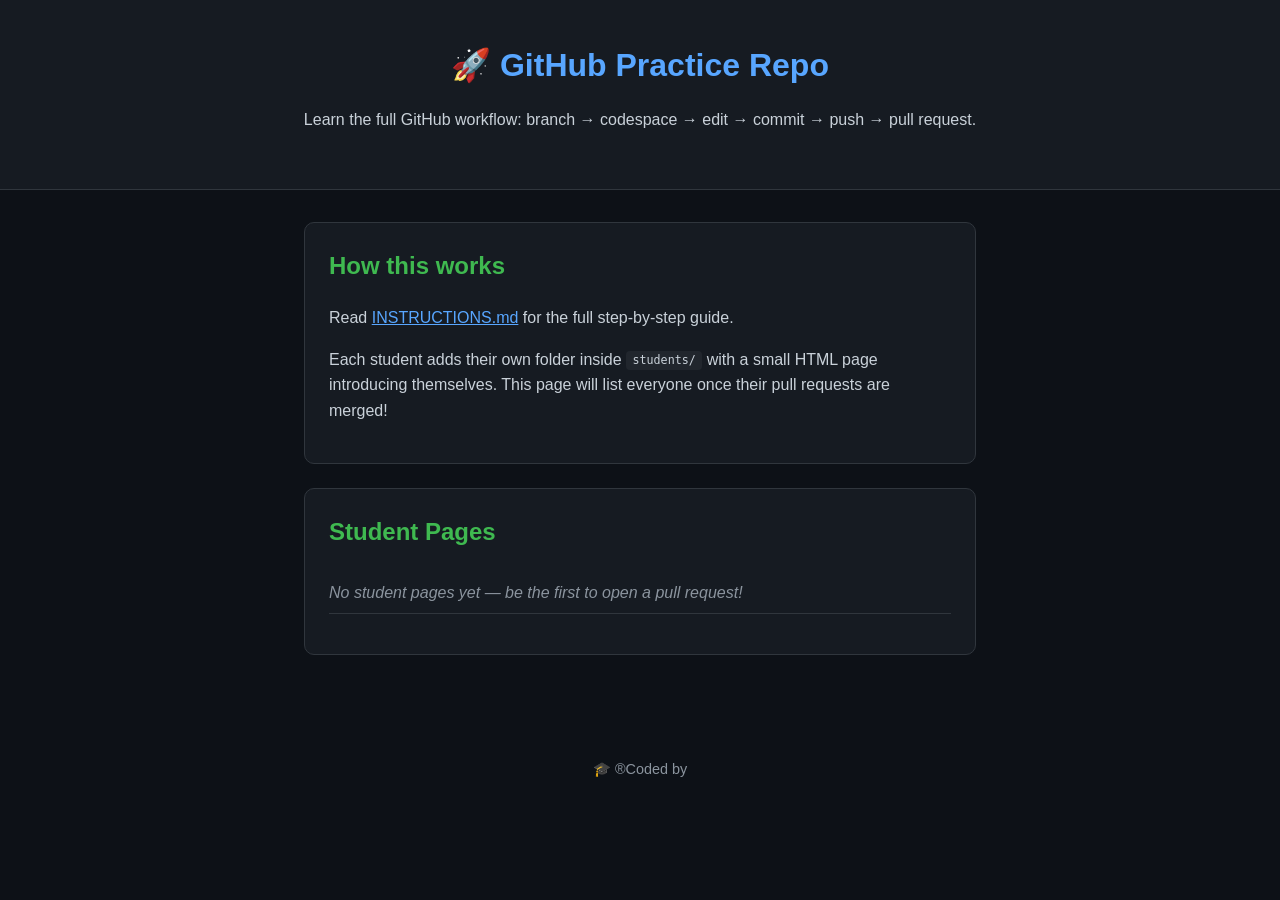
==== index.html @ ae7b8982 "init commit" ====
<!doctype html>
<html lang="en">
	<head>
		<meta charset="UTF-8" />
		<meta name="viewport" content="width=device-width, initial-scale=1.0" />
		<title>GitHub Practice Repo</title>
		<link rel="stylesheet" href="style.css" />
	</head>
	<body>
		<header>
			<h1>🚀 GitHub Practice Repo</h1>
			<p>
				Learn the full GitHub workflow: branch → codespace → edit →
				commit → push → pull request.
			</p>
		</header>

		<main>
			<section>
				<h2>How this works</h2>
				<p>
					Read <a href="INSTRUCTIONS.md">INSTRUCTIONS.md</a> for the
					full step-by-step guide.
				</p>
				<p>
					Each student adds their own folder inside
					<code>students/</code> with a small HTML page introducing
					themselves. This page will list everyone once their pull
					requests are merged!
				</p>
			</section>

			<section>
				<h2>Student Pages</h2>
				<ul id="student-list">
					<!-- Students: your <li><a href="students/your-name/index.html">Your Name</a></li> goes here! -->
				</ul>
			</section>
		</main>

		<footer>
			<p>🎓 ®Coded by</p>
		</footer>

		<script src="script.js"></script>
	</body>
</html>
---- style.css ----
:root {
	--bg: #0d1117;
	--panel: #161b22;
	--text: #c9d1d9;
	--accent: #58a6ff;
	--accent-2: #3fb950;
	--border: #30363d;
}

* {
	box-sizing: border-box;
}

body {
	margin: 0;
	font-family:
		-apple-system, BlinkMacSystemFont, "Segoe UI", Helvetica, Arial,
		sans-serif;
	background: var(--bg);
	color: var(--text);
	line-height: 1.6;
}

header {
	background: var(--panel);
	border-bottom: 1px solid var(--border);
	padding: 2.5rem 1.5rem;
	text-align: center;
}

header h1 {
	margin: 0 0 0.5rem 0;
	color: var(--accent);
}

main {
	max-width: 720px;
	margin: 0 auto;
	padding: 2rem 1.5rem;
}

section {
	background: var(--panel);
	border: 1px solid var(--border);
	border-radius: 10px;
	padding: 1.5rem;
	margin-bottom: 1.5rem;
}

h2 {
	color: var(--accent-2);
	margin-top: 0;
}

a {
	color: var(--accent);
}

code {
	background: #21262d;
	padding: 0.15rem 0.4rem;
	border-radius: 4px;
	font-size: 0.9em;
}

#student-list {
	list-style: none;
	padding: 0;
}

#student-list li {
	padding: 0.5rem 0;
	border-bottom: 1px solid var(--border);
}

footer {
	text-align: center;
	padding: 2rem;
	color: #8b949e;
	font-size: 0.9rem;
}
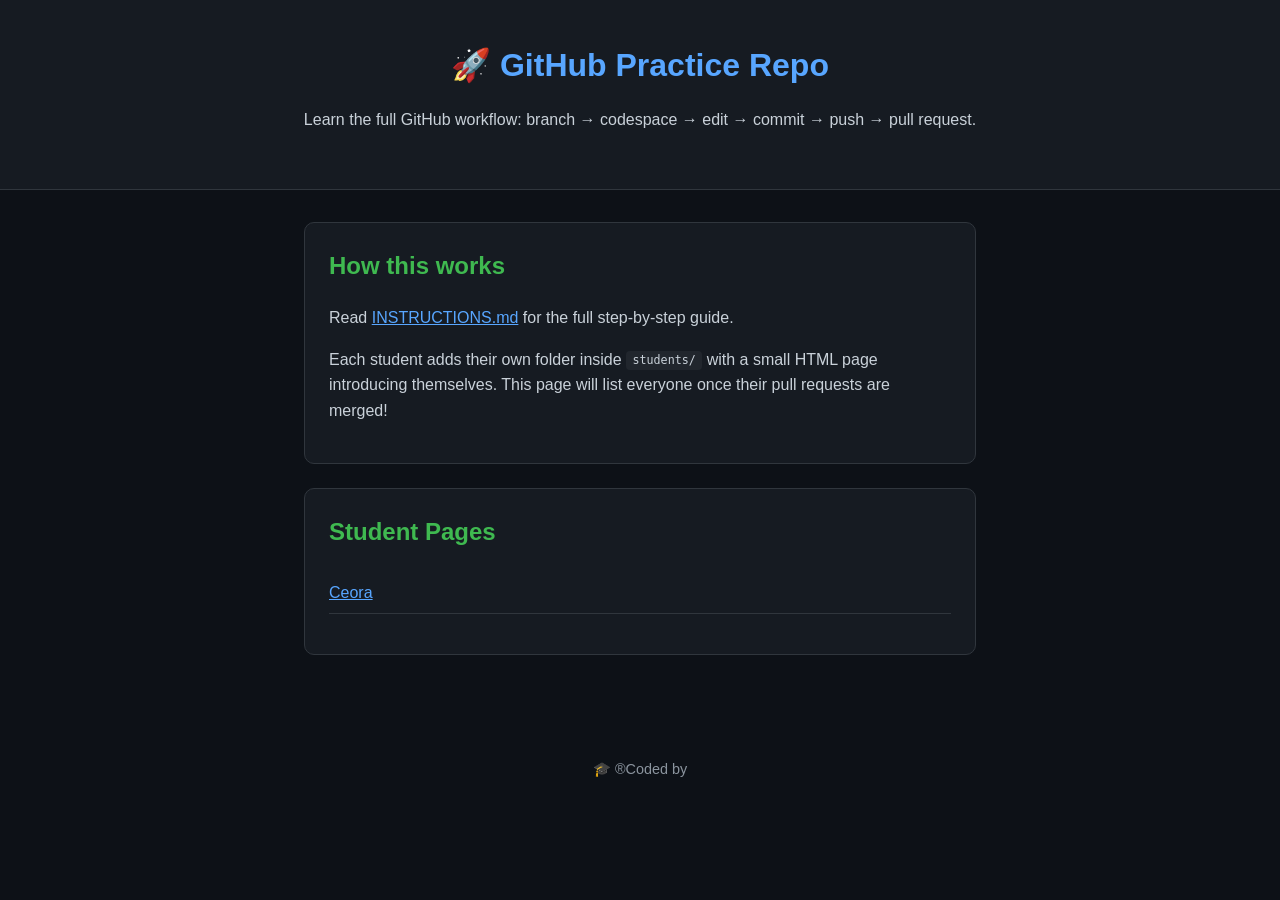
==== commit 7e3d61c8: "Add about me page" ====
--- a/index.html
+++ b/index.html
@@ -34,6 +34,7 @@
 				<h2>Student Pages</h2>
 				<ul id="student-list">
 					<!-- Students: your <li><a href="students/your-name/index.html">Your Name</a></li> goes here! -->
+					<li><a href="students/ceora/index.html">Ceora</a></li>
 				</ul>
 			</section>
 		</main>
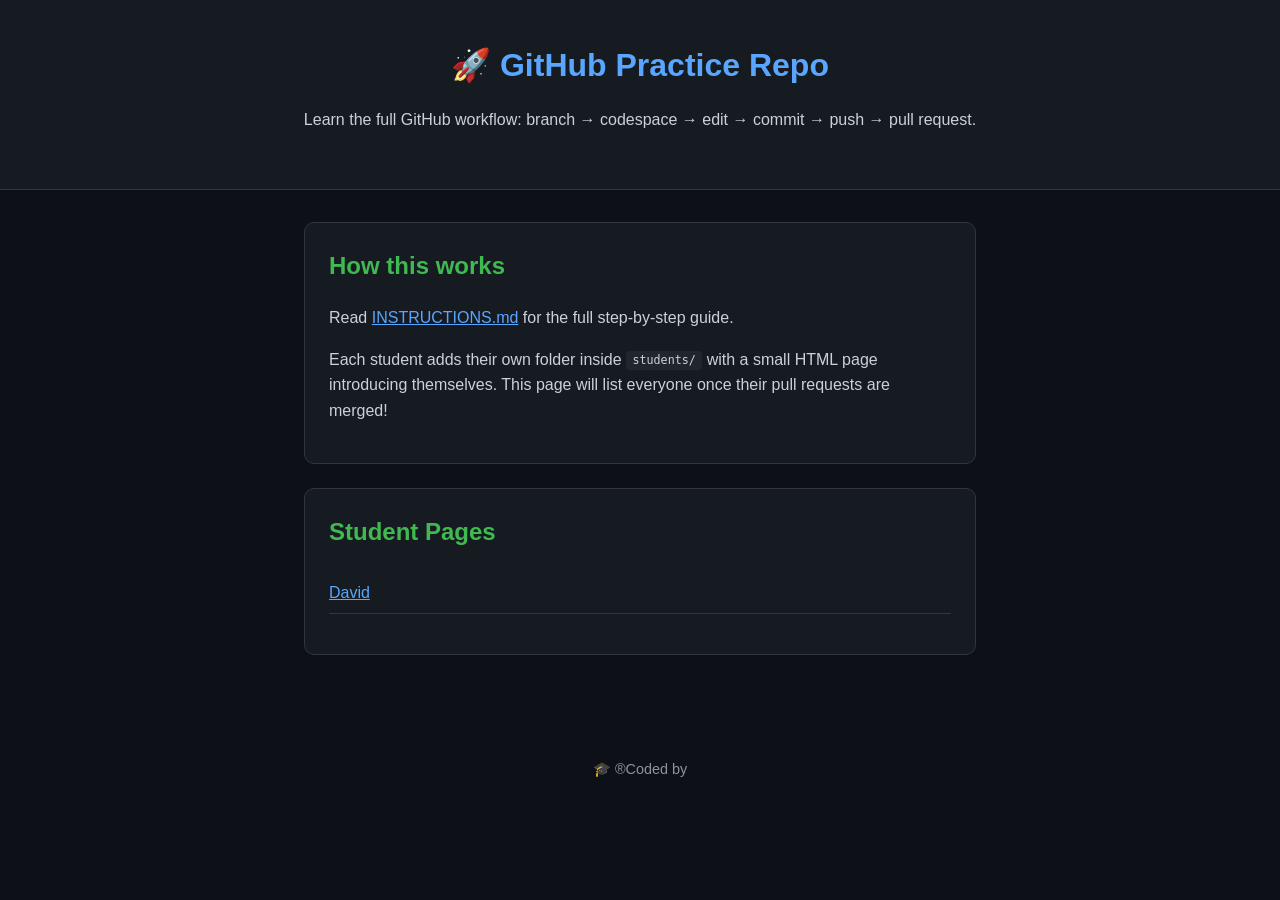
==== commit 9bcc0e61: "update index file with link to david" ====
--- a/index.html
+++ b/index.html
@@ -34,7 +34,7 @@
 				<h2>Student Pages</h2>
 				<ul id="student-list">
 					<!-- Students: your <li><a href="students/your-name/index.html">Your Name</a></li> goes here! -->
-					<li><a href="students/ceora/index.html">Ceora</a></li>
+					<li><a href="students/david/index.html">David</a></li>
 				</ul>
 			</section>
 		</main>
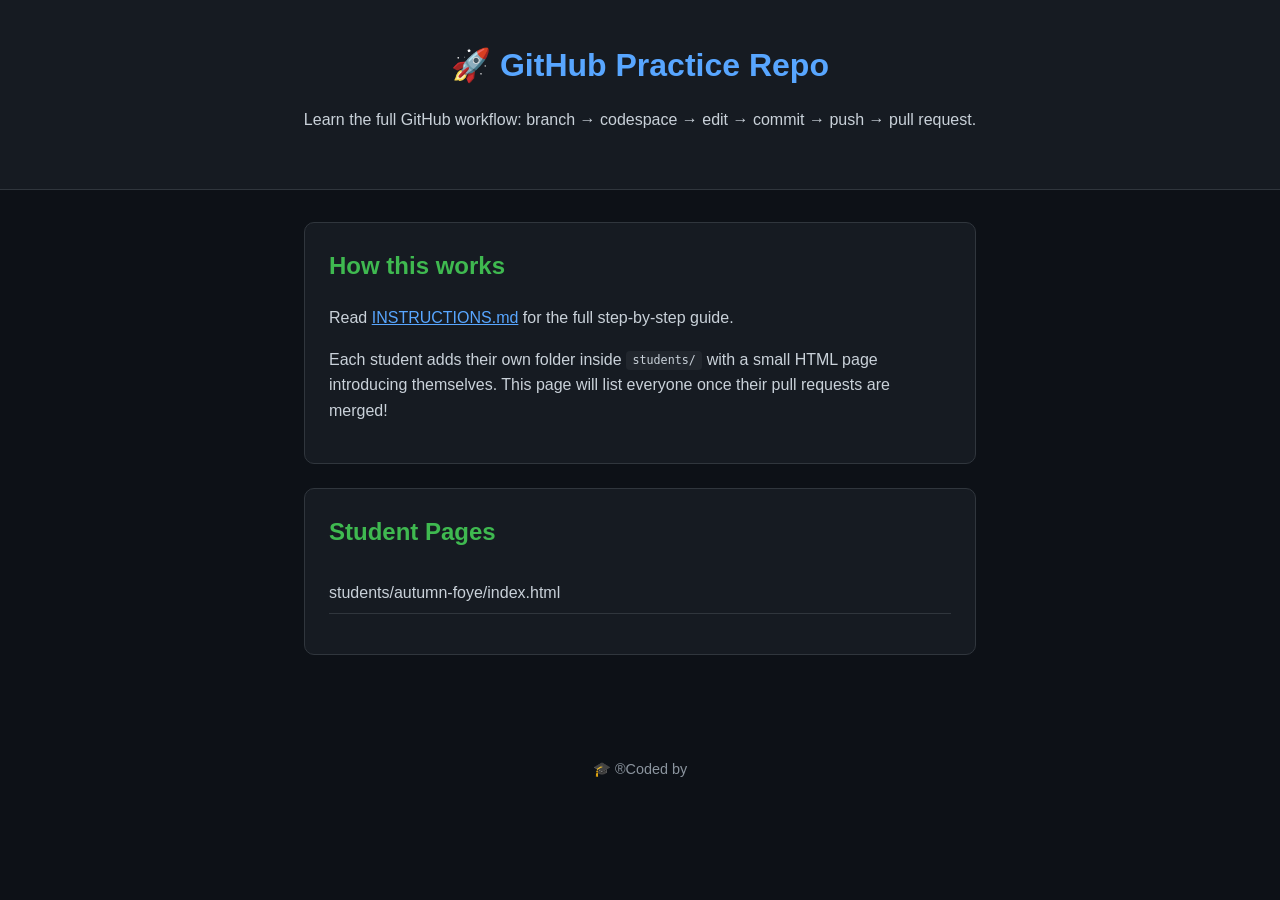
==== commit bc033ad6: "Created the file and got lost" ====
--- a/index.html
+++ b/index.html
@@ -34,7 +34,7 @@
 				<h2>Student Pages</h2>
 				<ul id="student-list">
 					<!-- Students: your <li><a href="students/your-name/index.html">Your Name</a></li> goes here! -->
-					<li><a href="students/david/index.html">David</a></li>
+					 <li>students/autumn-foye/index.html</li>
 				</ul>
 			</section>
 		</main>
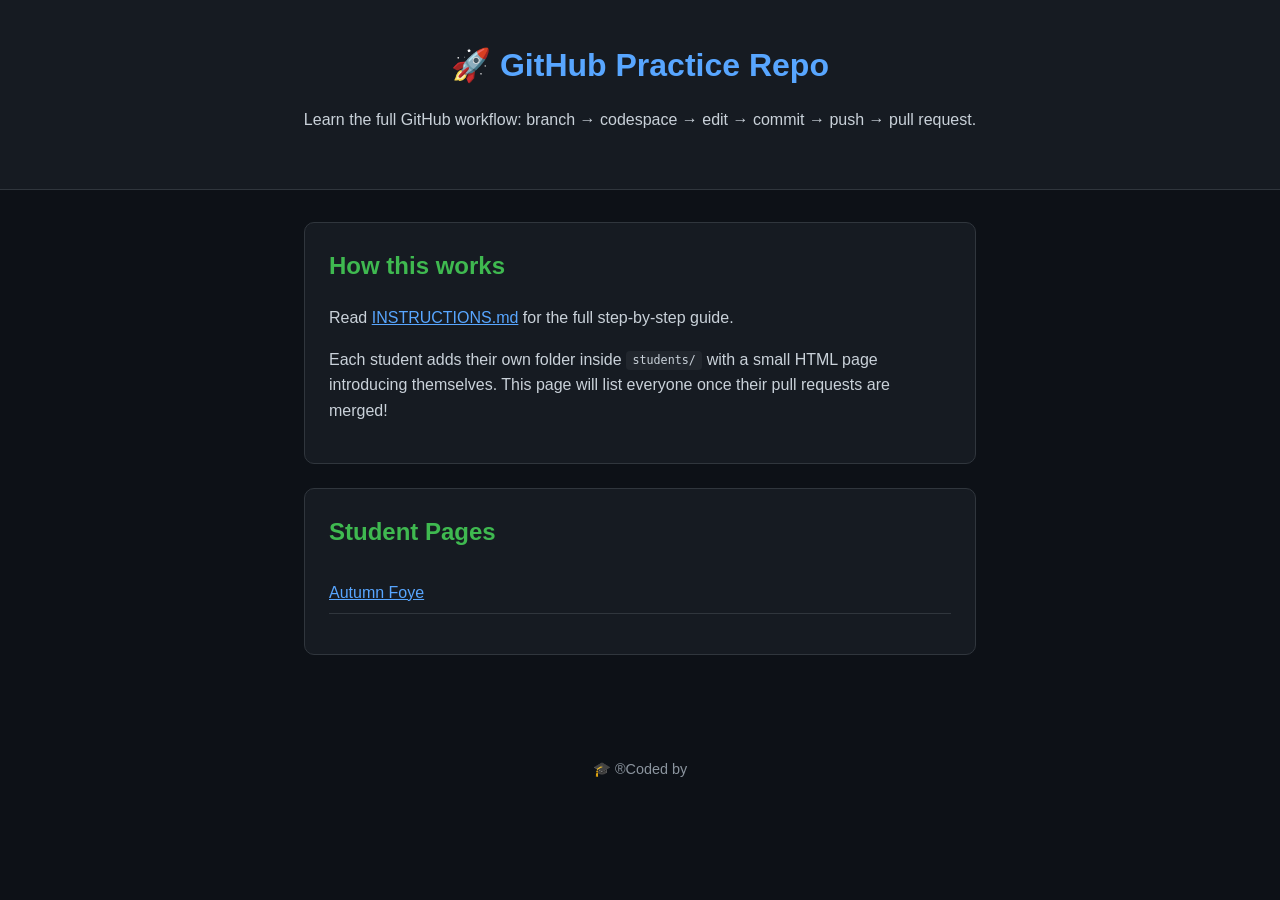
==== commit 2093bf04: "Correctly added my link" ====
--- a/index.html
+++ b/index.html
@@ -34,7 +34,7 @@
 				<h2>Student Pages</h2>
 				<ul id="student-list">
 					<!-- Students: your <li><a href="students/your-name/index.html">Your Name</a></li> goes here! -->
-					 <li>students/autumn-foye/index.html</li>
+					 <li><a href="students/autumn-foye/index.html">Autumn Foye</a></li>
 				</ul>
 			</section>
 		</main>
